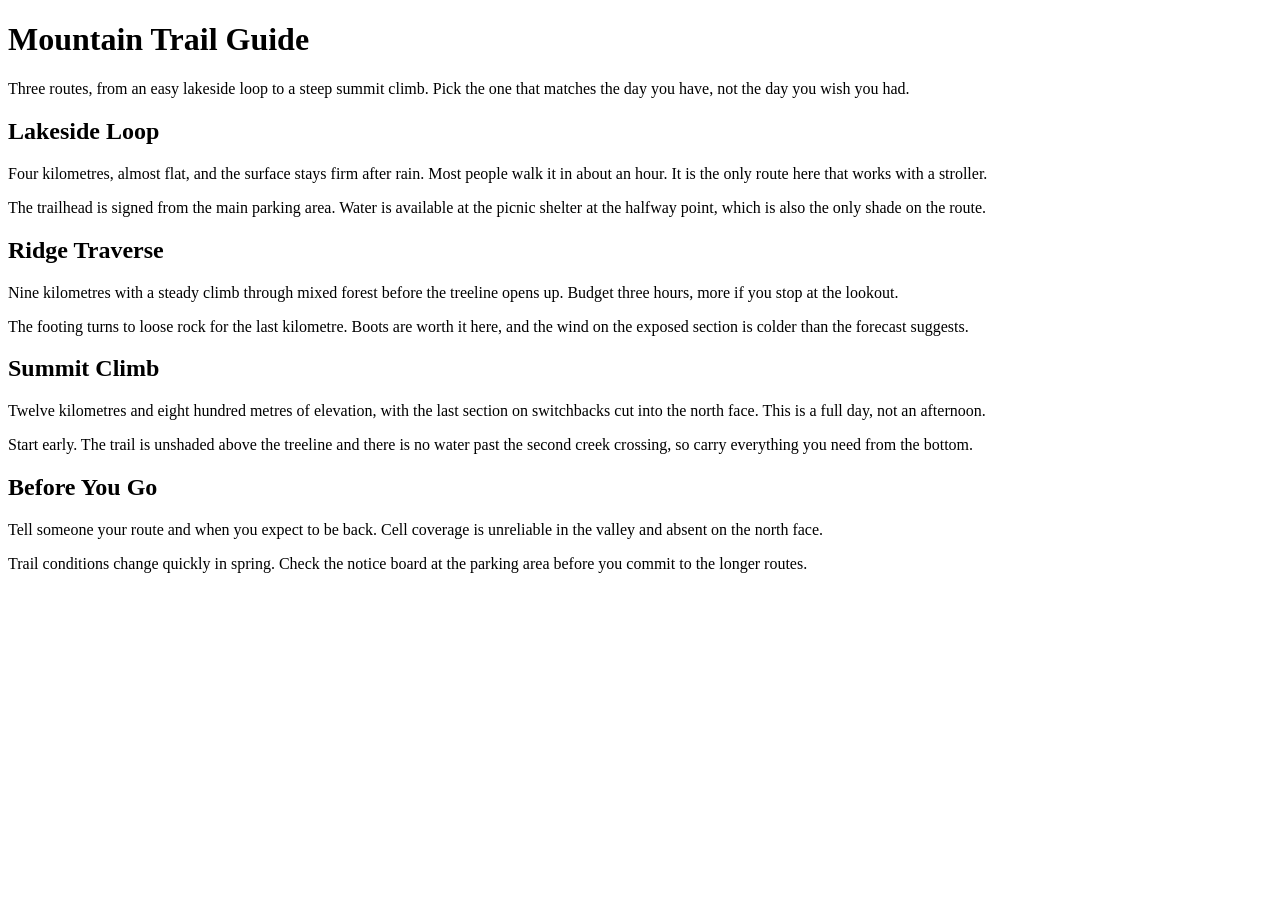
==== index.html @ 158f16df "Initial commit" ====
<!DOCTYPE html>
<html lang="en">
<head>
  <meta charset="UTF-8">
  <meta name="viewport" content="width=device-width, initial-scale=1">
  <title>Mountain Trail Guide</title>
  <link rel="stylesheet" href="css/styles.css">
</head>
<body>

  <h1>Mountain Trail Guide</h1>

  <p class="intro">Three routes, from an easy lakeside loop to a steep summit climb. Pick the one
    that matches the day you have, not the day you wish you had.</p>

  <h2>Lakeside Loop</h2>

  <p>Four kilometres, almost flat, and the surface stays firm after rain. Most people walk it in
    about an hour. It is the only route here that works with a stroller.</p>

  <p>The trailhead is signed from the main parking area. Water is available at the picnic shelter
    at the halfway point, which is also the only shade on the route.</p>

  <h2>Ridge Traverse</h2>

  <p>Nine kilometres with a steady climb through mixed forest before the treeline opens up. Budget
    three hours, more if you stop at the lookout.</p>

  <p>The footing turns to loose rock for the last kilometre. Boots are worth it here, and the wind
    on the exposed section is colder than the forecast suggests.</p>

  <h2 id="summit">Summit Climb</h2>

  <p>Twelve kilometres and eight hundred metres of elevation, with the last section on switchbacks
    cut into the north face. This is a full day, not an afternoon.</p>

  <p>Start early. The trail is unshaded above the treeline and there is no water past the second
    creek crossing, so carry everything you need from the bottom.</p>

  <h2>Before You Go</h2>

  <p>Tell someone your route and when you expect to be back. Cell coverage is unreliable in the
    valley and absent on the north face.</p>

  <p>Trail conditions change quickly in spring. Check the notice board at the parking area before
    you commit to the longer routes.</p>

</body>
</html>
---- css/styles.css ----
/* MTM1544 Week 1: your stylesheet.
   This file is already linked from index.html. Write your rules below.
   Start by changing the body background colour and saving, to confirm the link works. */
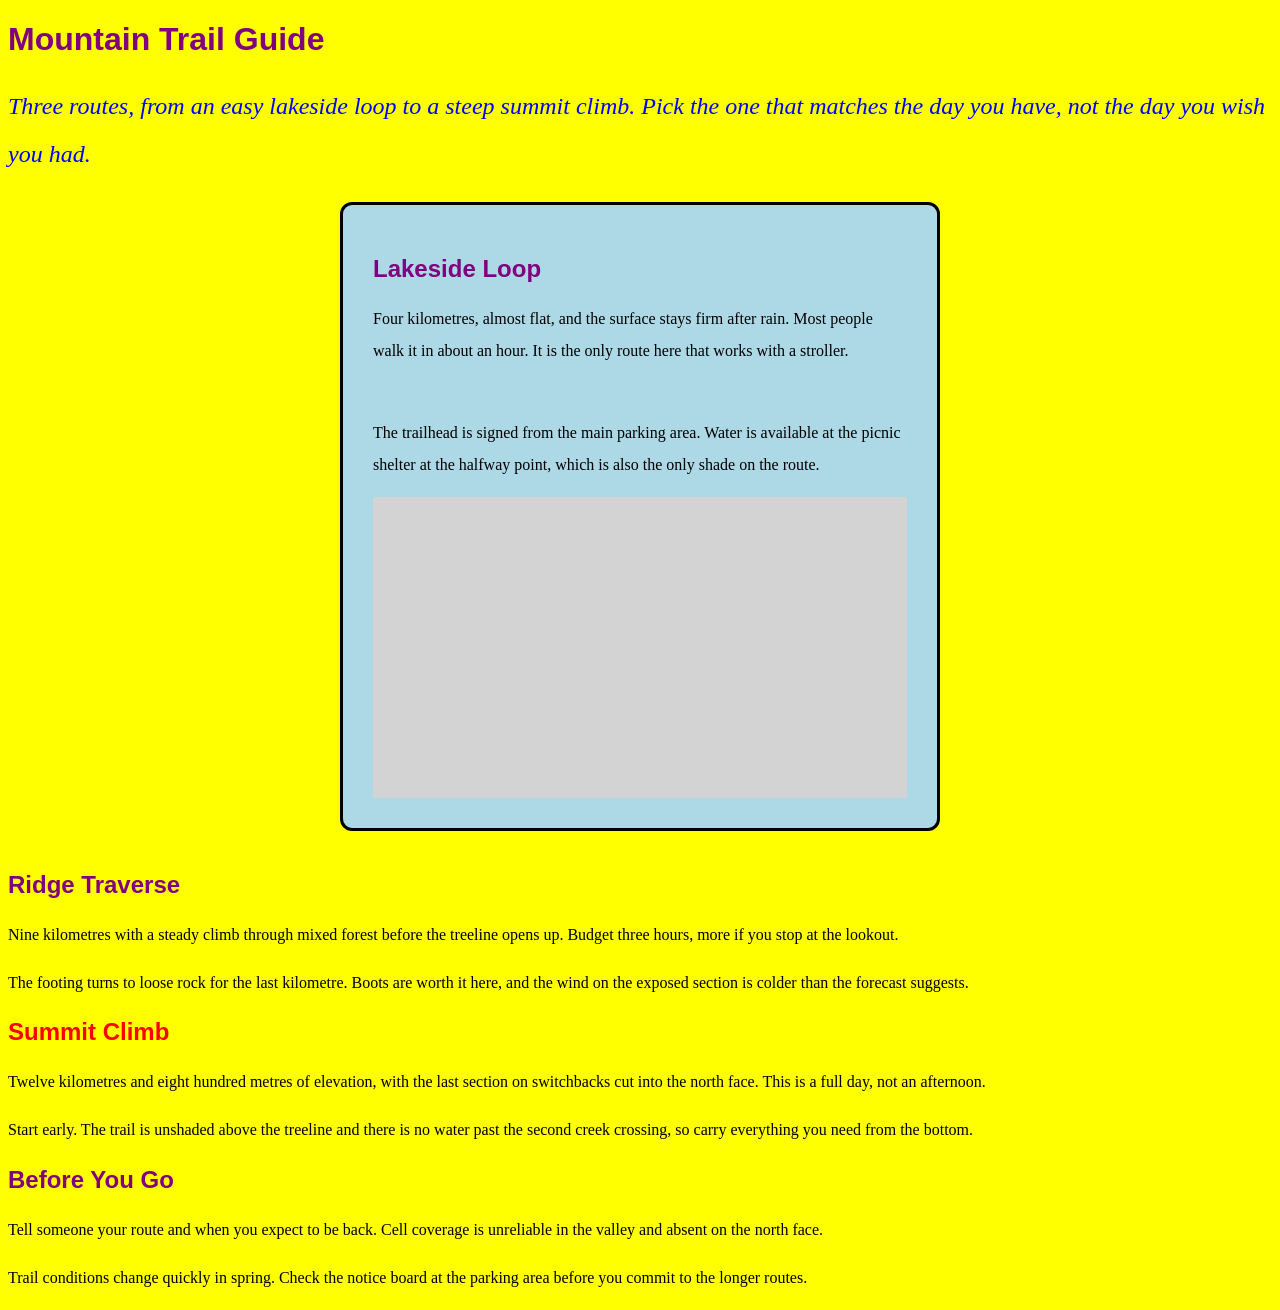
==== commit 02e4233c: "complete css box model assignment" ====
--- a/index.html
+++ b/index.html
@@ -12,14 +12,19 @@
 
   <p class="intro">Three routes, from an easy lakeside loop to a steep summit climb. Pick the one
     that matches the day you have, not the day you wish you had.</p>
+    <section class="card-test">
 
   <h2>Lakeside Loop</h2>
 
-  <p>Four kilometres, almost flat, and the surface stays firm after rain. Most people walk it in
+  <p class="first paragraph">Four kilometres, almost flat, and the surface stays firm after rain. Most people walk it in
     about an hour. It is the only route here that works with a stroller.</p>
 
-  <p>The trailhead is signed from the main parking area. Water is available at the picnic shelter
+  <p class="second paragraph">The trailhead is signed from the main parking area. Water is available at the picnic shelter
     at the halfway point, which is also the only shade on the route.</p>
+    
+    <div class="media"></div>
+    </section>
+
 
   <h2>Ridge Traverse</h2>
 
--- a/css/styles.css
+++ b/css/styles.css
@@ -1,3 +1,57 @@
+*{
+   box-sizing: border-box;
+}
+
 /* MTM1544 Week 1: your stylesheet.
    This file is already linked from index.html. Write your rules below.
    Start by changing the body background colour and saving, to confirm the link works. */
+   /* change the background colour to lightblue to confirm css is working */
+body {
+   background-color: yellow;
+}
+/* style every paragraph with a color and a line height */
+ p {
+   color: black;
+   line-height: 2;
+}
+/* style all h1 and h2 headings using one rule */
+h1, h2 {
+   color: green;
+   font-family: Arial, sans-serif;
+}
+/* style the introduction paragraph differently from other paragraphs */
+.intro {
+   color:blue;
+   font-style: italic;
+   font-size: 1.5em;
+}
+/* give the summit climb heading a special color */
+#summit {
+   color: red;
+}
+/* test the css cascading by changing all h1 and h2 headings to another color */
+h1, h2 {
+   color: purple;
+}
+.card-test{
+width: 600px;
+background-color:lightblue;
+border: 3px solid black;
+padding: 30px;
+border-radius: 12px;
+margin-right: auto;
+margin-left: auto;
+margin-bottom: 40px;
+}
+.first {
+   margin-bottom: 30px;
+}
+   .second {
+      margin-top: 50px;
+}
+.media {
+   
+      width: 100%;
+      aspect-ratio: 16/9;
+      background-color: lightgrey;
+   }
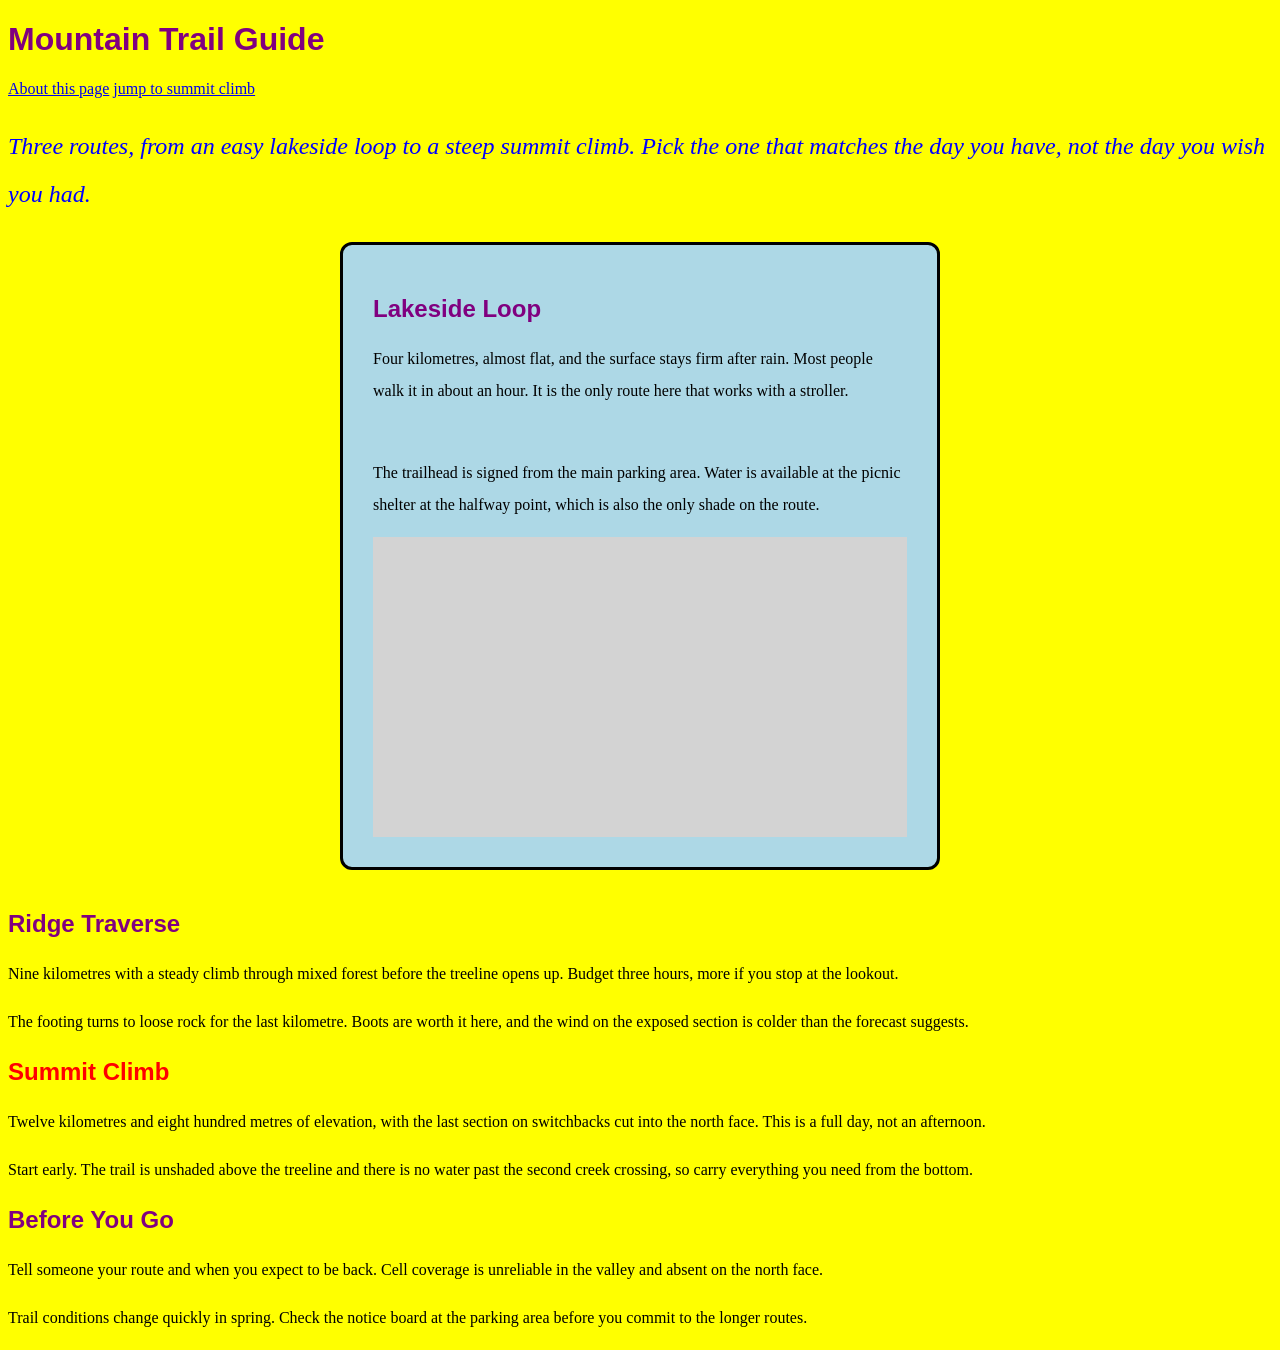
==== commit 947a10b4: "complete week3 assignment" ====
--- a/index.html
+++ b/index.html
@@ -9,6 +9,8 @@
 <body>
 
   <h1>Mountain Trail Guide</h1>
+  <a href="about.html">About this page</a>
+  <a href="#summit">jump to summit climb</a>
 
   <p class="intro">Three routes, from an easy lakeside loop to a steep summit climb. Pick the one
     that matches the day you have, not the day you wish you had.</p>
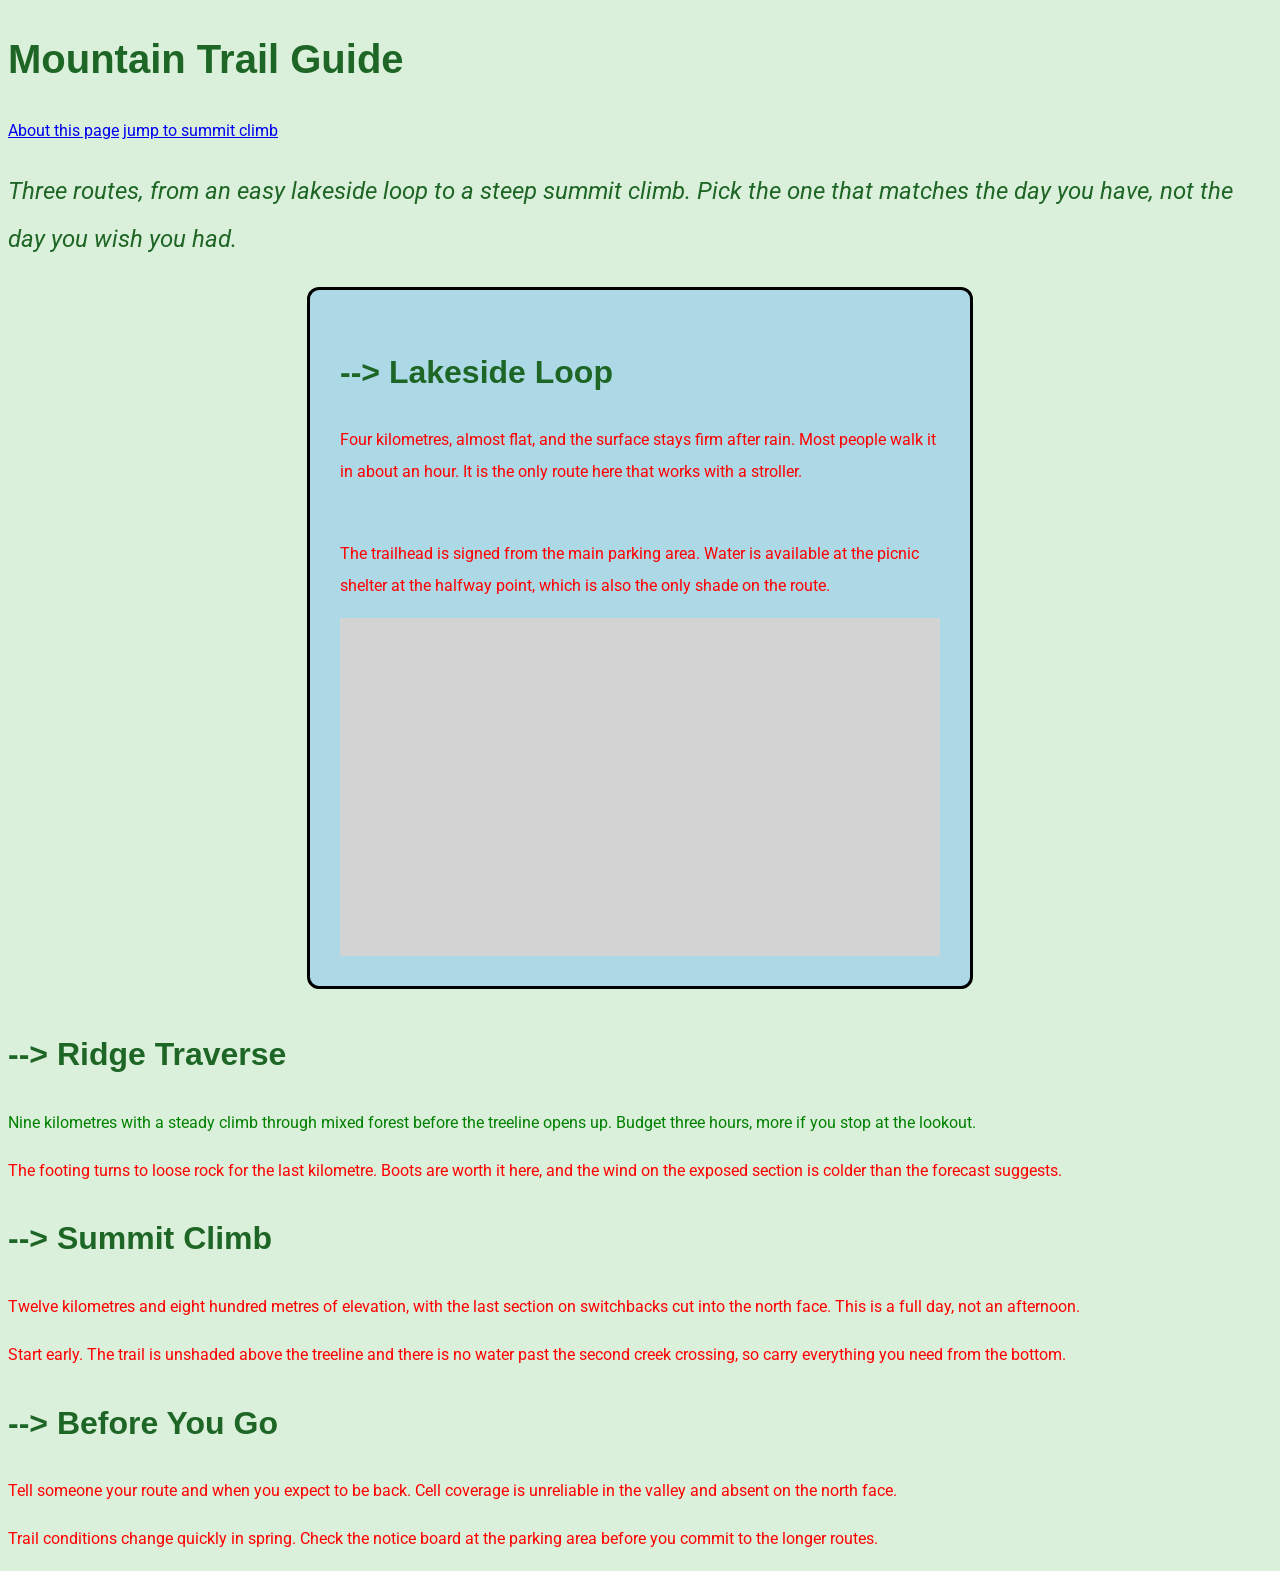
==== commit 47b9dc6a: "complete week4 assig" ====
--- a/index.html
+++ b/index.html
@@ -30,7 +30,7 @@
 
   <h2>Ridge Traverse</h2>
 
-  <p>Nine kilometres with a steady climb through mixed forest before the treeline opens up. Budget
+  <p class="test-one test-two test-three">Nine kilometres with a steady climb through mixed forest before the treeline opens up. Budget
     three hours, more if you stop at the lookout.</p>
 
   <p>The footing turns to loose rock for the last kilometre. Boots are worth it here, and the wind
--- a/css/styles.css
+++ b/css/styles.css
@@ -1,38 +1,48 @@
-*{
-   box-sizing: border-box;
-}
+
+@import url('https://fonts.googleapis.com/css2?family=Roboto:wght@400;700&display=swap');
 
 /* MTM1544 Week 1: your stylesheet.
    This file is already linked from index.html. Write your rules below.
    Start by changing the body background colour and saving, to confirm the link works. */
    /* change the background colour to lightblue to confirm css is working */
 body {
-   background-color: yellow;
+   background-color: var(--color-1);
+    /* this is week 3 assignment typographic baseline */
+   font-family: Roboto, Arial, Helvetica, sans-serif;
+   font-size: 1rem;
+   line-height: 1.6;
+   color: #263238;
 }
 /* style every paragraph with a color and a line height */
  p {
-   color: black;
+   color: var(--color-4);
    line-height: 2;
 }
 /* style all h1 and h2 headings using one rule */
 h1, h2 {
-   color: green;
-   font-family: Arial, sans-serif;
+   color: var(--color-4);
+   font-family: Arial, helvetica, sans-serif;
+   text-wrap: balance;
+   
+}
+h1 {
+   font-size: 2.5rem;
+}
+h2 {
+   font-size: 2rem;
 }
 /* style the introduction paragraph differently from other paragraphs */
 .intro {
-   color:blue;
+   color:var(--color-4);
    font-style: italic;
-   font-size: 1.5em;
+   font-size: 1.5rem;
 }
 /* give the summit climb heading a special color */
 #summit {
-   color: red;
+   color: var(--color-4);
 }
-/* test the css cascading by changing all h1 and h2 headings to another color */
-h1, h2 {
-   color: purple;
-}
+
+
 .card-test{
 width: 600px;
 background-color:lightblue;
@@ -55,3 +65,69 @@
       aspect-ratio: 16/9;
       background-color: lightgrey;
    }
+  /* week 3 four-step color palette*/
+  :root {
+   /* lightest color */
+   --color-1: hsl(120, 40%, 90%);
+   /* light color */
+   --color-2: hsl(120, 40%, 75%);
+   /* medium color */
+   --color-3: oklch(0.65 0.12 145);
+   /* darkest color */
+   --color-4: oklch(0.45 0.12 145);
+  }
+
+   
+/* week 4 color mix hover state*/
+
+/* week 4 interactivestate*/
+a:hover {
+   color:  color-mix(in oklch,var(--color-3),black 30%);
+   text-decoration: underline;
+}
+/* every link has a clear keyboard focus state */
+a:focus {
+   outline: 3px solid var(--color-4);
+   outline-offset: 3px;
+}
+/*structural selectors */
+
+/*striped odd odd numbered list without adding html classes */
+ul li:nth-child(odd) {
+   background-color: var(--color-2);
+}
+/*the first list item is visually distincted */
+ul li:first-child {
+   background-color: var(--color-3);
+    font-weight: 700;
+
+}
+/* decolative pseudo element */
+/*the arrow is decolative only, so screen reader do not have to anounce it */
+h2::before {
+   content: " --> ";
+
+}
+/* specificity experiment */
+/*the ID selector should win because it has higher specificity
+ than the class selector and the element selector*/
+ p{color:red;}
+   .specificity-test{color:blue;}
+
+      #specificity-test{color:green;
+      }
+   
+/*class only specificity*/
+.test-one{color:red;
+}
+.test-two{color:blue;
+}
+.test-three{color:green;
+}
+/*where()rewrite*/
+:where(h2,h3,h4){text-wrap:balance;
+}
+
+
+
+
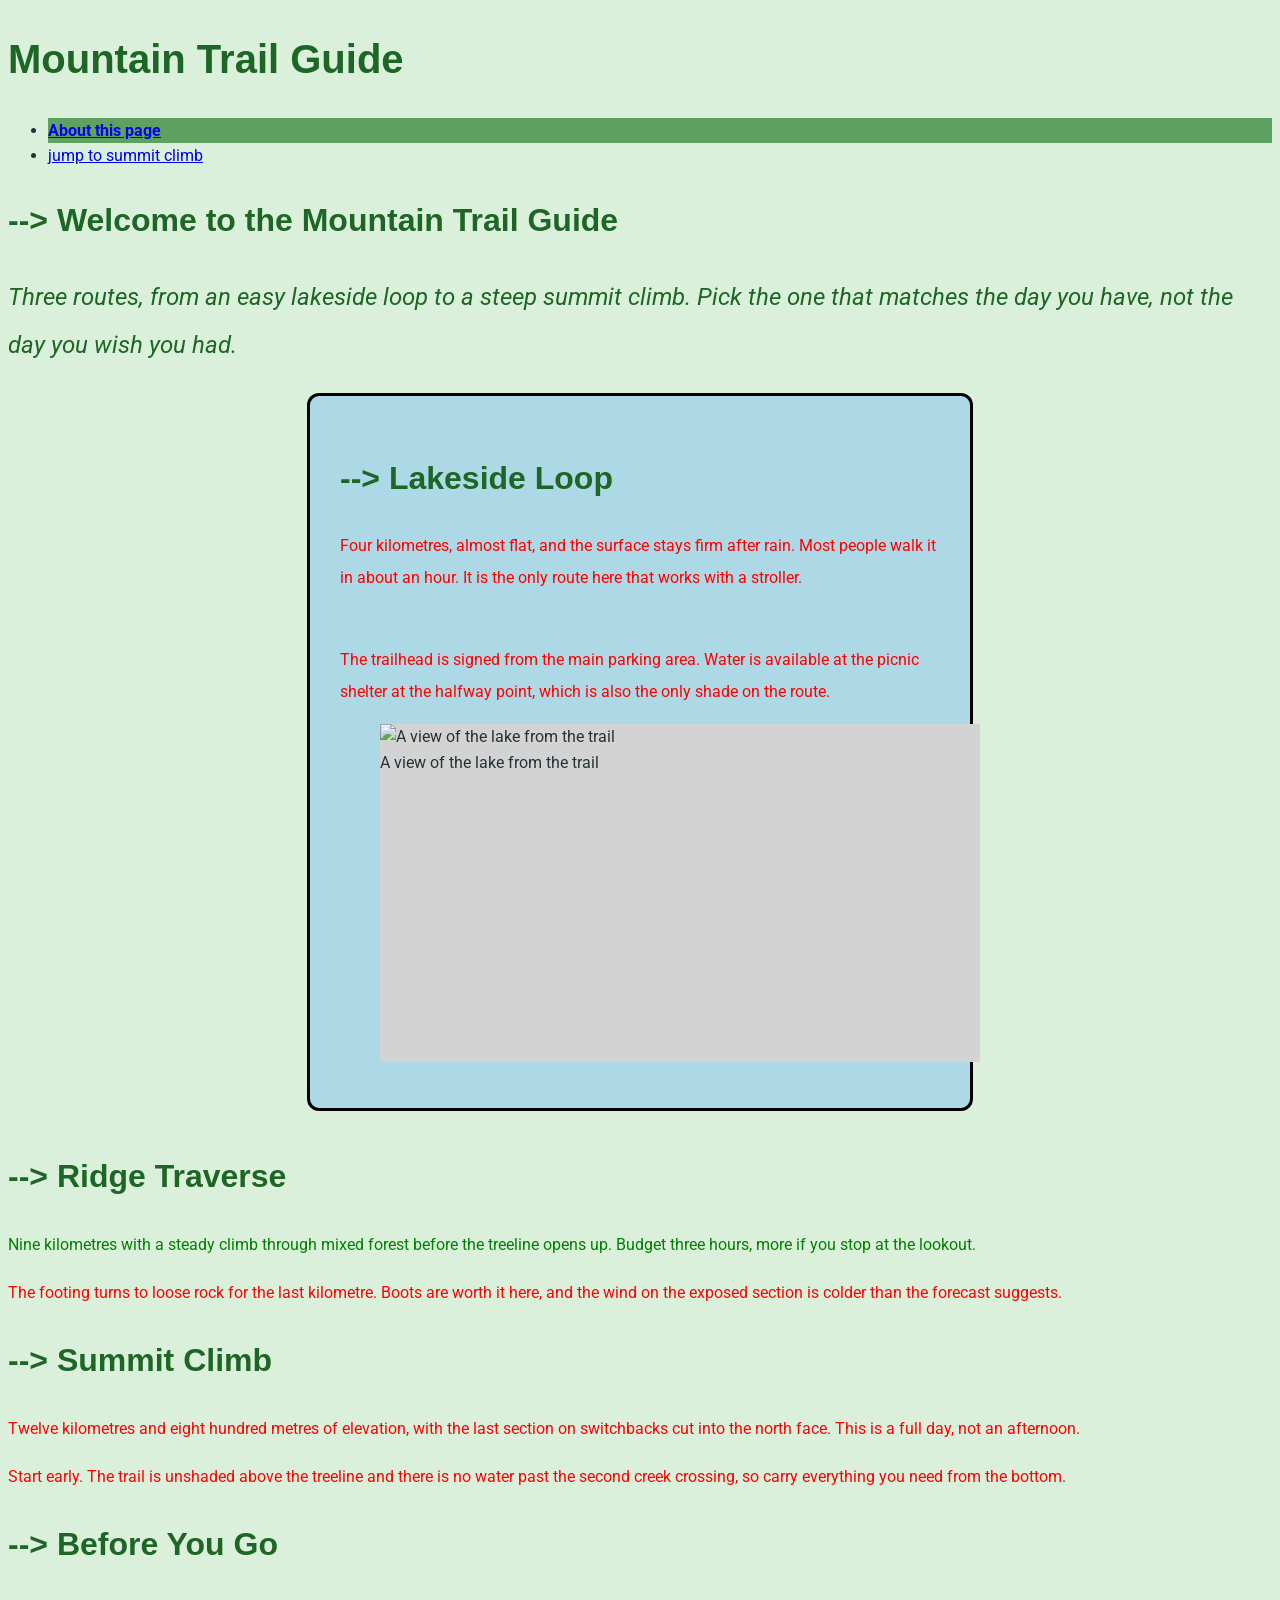
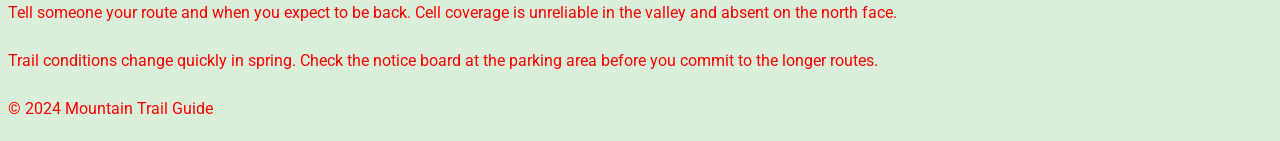
==== commit b2705920: "complete html assignment" ====
--- a/index.html
+++ b/index.html
@@ -8,10 +8,21 @@
 </head>
 <body>
 
-  <h1>Mountain Trail Guide</h1>
-  <a href="about.html">About this page</a>
-  <a href="#summit">jump to summit climb</a>
+  <header>
+   <h1>Mountain Trail Guide</h1>
+  </header>
+  <nav aria-label="Main navigation">
+    <ul>
+      <li><a href="about.html">About this page</a></li>
+      <li><a href="#summit">jump to summit climb</a></li>
+    </ul>
+  </nav>
 
+  <main>
+    <article>
+
+
+    <h2>Welcome to the Mountain Trail Guide</h2>
   <p class="intro">Three routes, from an easy lakeside loop to a steep summit climb. Pick the one
     that matches the day you have, not the day you wish you had.</p>
     <section class="card-test">
@@ -24,17 +35,25 @@
   <p class="second paragraph">The trailhead is signed from the main parking area. Water is available at the picnic shelter
     at the halfway point, which is also the only shade on the route.</p>
     
-    <div class="media"></div>
+    <figure class="media">
+      <img src="images/wind_mountain_trail%202.jpg" alt="A view of the lake from the trail"
+      width="600" height="400">
+    <figcaption>A view of the lake from the trail</figcaption>
+      </figure>
+
     </section>
 
+<section >
+  <h2>Ridge Traverse</h2>
 
-  <h2>Ridge Traverse</h2>
 
   <p class="test-one test-two test-three">Nine kilometres with a steady climb through mixed forest before the treeline opens up. Budget
     three hours, more if you stop at the lookout.</p>
 
   <p>The footing turns to loose rock for the last kilometre. Boots are worth it here, and the wind
-    on the exposed section is colder than the forecast suggests.</p>
+    on the exposed section is colder than the forecast suggests.</p></section>
+
+  <section>
 
   <h2 id="summit">Summit Climb</h2>
 
@@ -42,15 +61,23 @@
     cut into the north face. This is a full day, not an afternoon.</p>
 
   <p>Start early. The trail is unshaded above the treeline and there is no water past the second
-    creek crossing, so carry everything you need from the bottom.</p>
+    creek crossing, so carry everything you need from the bottom.</p> </section>
 
+<section>
   <h2>Before You Go</h2>
 
   <p>Tell someone your route and when you expect to be back. Cell coverage is unreliable in the
     valley and absent on the north face.</p>
 
   <p>Trail conditions change quickly in spring. Check the notice board at the parking area before
-    you commit to the longer routes.</p>
+    you commit to the longer routes.</p> </section>
 
-</body>
+  </article>
+
+    </main>
+
+    <footer>
+      <p>© <time datetime="2024">2024</time> Mountain Trail Guide</p>
+    </footer>
+  </body>
 </html>
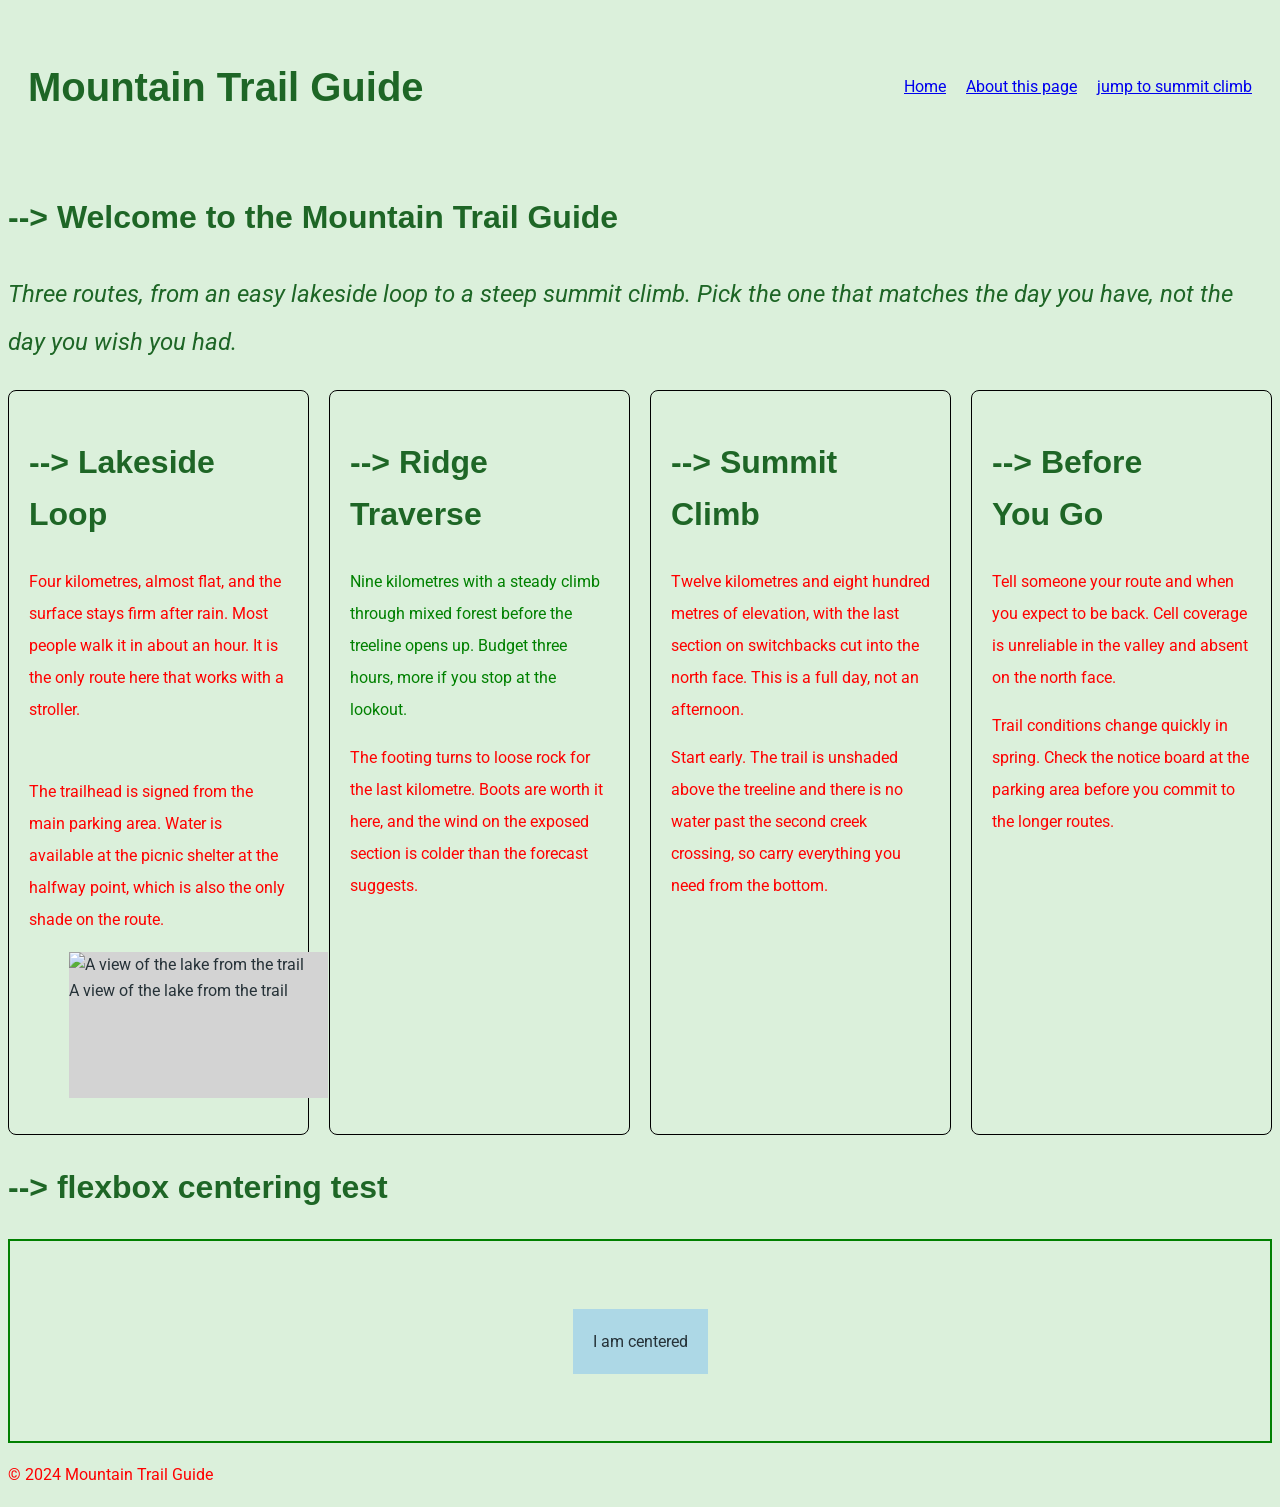
==== commit 241624fa: "assignment week five" ====
--- a/index.html
+++ b/index.html
@@ -8,28 +8,25 @@
 </head>
 <body>
 
-  <header>
+  <header class="site-header">
    <h1>Mountain Trail Guide</h1>
-  </header>
-  <nav aria-label="Main navigation">
-    <ul>
-      <li><a href="about.html">About this page</a></li>
-      <li><a href="#summit">jump to summit climb</a></li>
-    </ul>
-  </nav>
-
-  <main>
+  
+  <nav class="nav-links">
+    <a href="index.html">Home</a>
+    <a href="about.html">About this page</a>
+    <a href="#summit">jump to summit climb</a>
+     </nav>
+     </header>
+<main>
     <article>
-
-
-    <h2>Welcome to the Mountain Trail Guide</h2>
+  <h2>Welcome to the Mountain Trail Guide</h2>
   <p class="intro">Three routes, from an easy lakeside loop to a steep summit climb. Pick the one
     that matches the day you have, not the day you wish you had.</p>
-    <section class="card-test">
 
-  <h2>Lakeside Loop</h2>
-
-  <p class="first paragraph">Four kilometres, almost flat, and the surface stays firm after rain. Most people walk it in
+    <div class="card-container">
+      <section class="card">
+        <h2>Lakeside Loop</h2>
+       <p class="first paragraph">Four kilometres, almost flat, and the surface stays firm after rain. Most people walk it in
     about an hour. It is the only route here that works with a stroller.</p>
 
   <p class="second paragraph">The trailhead is signed from the main parking area. Water is available at the picnic shelter
@@ -43,7 +40,7 @@
 
     </section>
 
-<section >
+<section class="card">
   <h2>Ridge Traverse</h2>
 
 
@@ -53,7 +50,7 @@
   <p>The footing turns to loose rock for the last kilometre. Boots are worth it here, and the wind
     on the exposed section is colder than the forecast suggests.</p></section>
 
-  <section>
+  <section class="card">
 
   <h2 id="summit">Summit Climb</h2>
 
@@ -63,7 +60,7 @@
   <p>Start early. The trail is unshaded above the treeline and there is no water past the second
     creek crossing, so carry everything you need from the bottom.</p> </section>
 
-<section>
+<section class="card">
   <h2>Before You Go</h2>
 
   <p>Tell someone your route and when you expect to be back. Cell coverage is unreliable in the
@@ -73,6 +70,13 @@
     you commit to the longer routes.</p> </section>
 
   </article>
+  <section>
+    <h2>flexbox centering test</h2>
+    <div class="center-container">
+      <div class="center-item">I am centered</div>
+    </div>
+    </section>
+      
 
     </main>
 
--- a/css/styles.css
+++ b/css/styles.css
@@ -109,7 +109,7 @@
 
 }
 /* specificity experiment */
-/*the ID selector should win because it has higher specificity
+/*prediction:the ID selector should win because it has higher specificity
  than the class selector and the element selector*/
  p{color:red;}
    .specificity-test{color:blue;}
@@ -125,9 +125,51 @@
 .test-three{color:green;
 }
 /*where()rewrite*/
-:where(h2,h3,h4){text-wrap:balance;
+:where(h2,h3,h4){text-wrap:balance;}
+   /*week 5*/
+   /*flex navigation bars*/
+   .site-header  {
+      display: flex;
+      justify-content: space-between;
+      align-items: center;
+      padding: 20px;
+   }
+.nav-links{
+   display: flex;
+   gap: 20px;}
+/*wrapping row of cards*/
+.card-container{
+   display: flex;
+   flex-wrap: wrap;
+   gap: 20px;
+}
+.card{
+   flex: 1 1 220px;
+   padding: 20px;
+   border-radius: 8px;
+   border: 1px solid black;
+}
+/*hover and keyboard radius*/
+.nav-links a:hover, .nav-links a:focus {
+   background-color: green;
+   outline: 4px solid green;
 }
 
-
-
-
+.card:hover {
+      background-color: lightblue;}
+  .card:focus-within {
+   outline: 3px solid green;
+}
+/*center an element horizontally and vertically*/
+.center-container {
+   display: flex;
+   justify-content: center;
+   align-items: center;
+   height: 200px;
+   border: 2px solid green;
+}
+.center-item {
+   background-color: lightblue;
+   padding: 20px;
+   
+}
